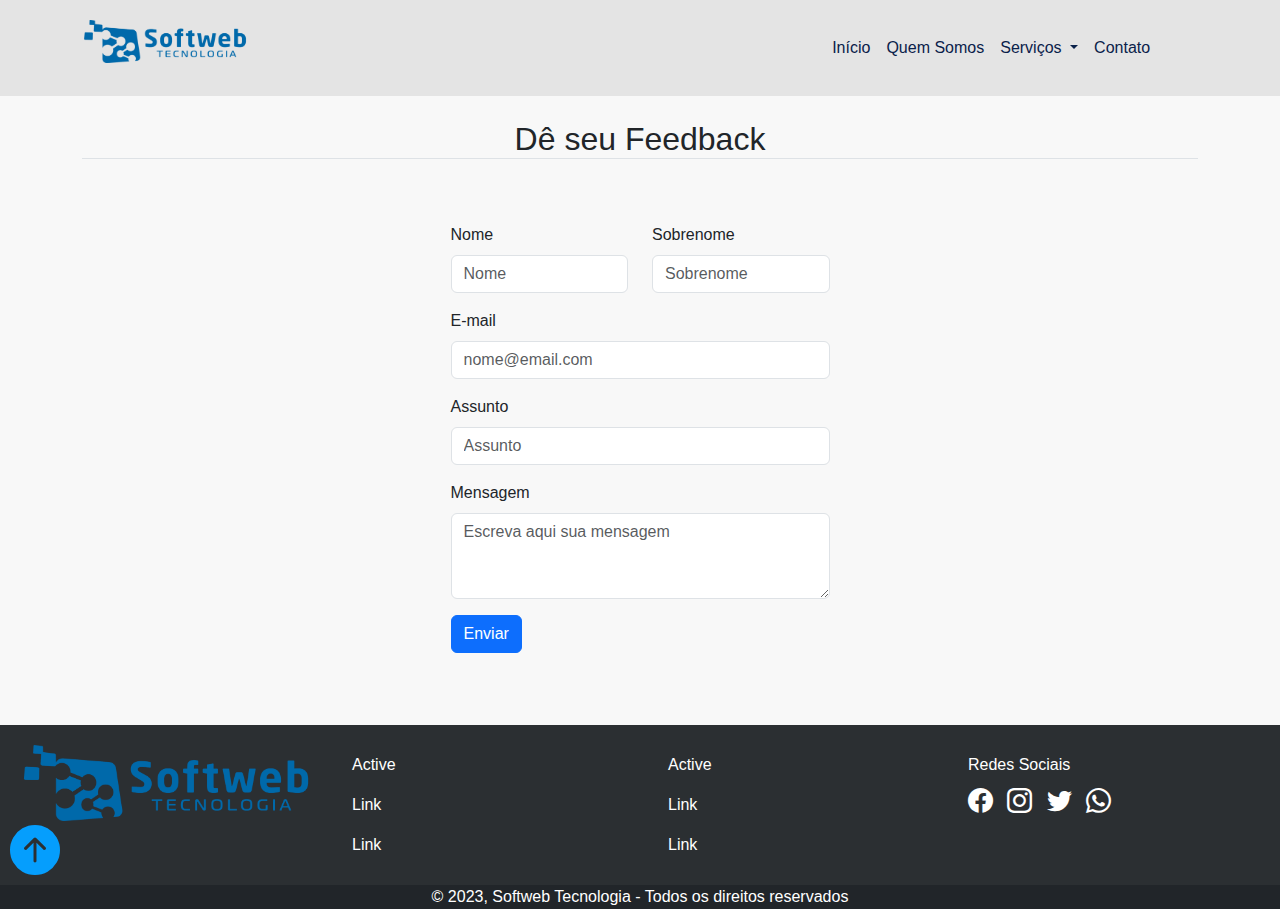
==== contato.html @ 9137ea4c "Atualização" ====
<!DOCTYPE html>
<html lang="pt-br">
<head>
    <meta charset="UTF-8">
    <meta http-equiv="X-UA-Compatible" content="IE=edge">
    <meta name="viewport" content="width=device-width, initial-scale=1.0">
    <title>Document</title>
    <link rel="stylesheet" href="bootstrap/css/bootstrap.min.css" />
    <link rel="stylesheet" href="https://cdn.jsdelivr.net/npm/bootstrap-icons@1.10.4/font/bootstrap-icons.css" />
    <link rel="stylesheet" href="css/style.css" />
</head>
<body>
    <div class="page"  id="inicio">
      <div class="up">
        <a href="#inicio">
          <i class="bi-arrow-up-circle-fill" title="Ir até o início da pagina"></i>
        </a>
      </div>
        <header>
            <div class="container">
                <div class="row">
                    <div class="col-12 col-md-2">
                        <img src="images/logo.png" class="img-fluid">
                    </div>
                    <div class="col-12 col-md-10">
                        <nav class="navbar navbar-expand-lg offset-7">
                            <div class="container-fluid float-end">
                              <button class="navbar-toggler" type="button" data-bs-toggle="collapse" data-bs-target="#navbarSupportedContent" aria-controls="navbarSupportedContent" aria-expanded="false" aria-label="Toggle navigation">
                                <span class="navbar-toggler-icon"></span>
                              </button>
                              <div class="collapse navbar-collapse" id="navbarSupportedContent">
                                <ul class="navbar-nav me-auto mb-2 mb-lg-0">
                                  <li class="nav-item">
                                    <a class="nav-link" aria-current="page" href="index.html">Início</a>
                                  </li>
                                  <li class="nav-item">
                                    <a class="nav-link" href="quem-somos.html">Quem Somos</a>
                                  </li>
                                  <li class="nav-item dropdown">
                                    <a class="nav-link dropdown-toggle" href="#" role="button" data-bs-toggle="dropdown" aria-expanded="false">
                                      Serviços
                                    </a>
                                    <ul class="dropdown-menu">
                                      <li><a class="dropdown-item" href="#venda-produtos">Venda de Produtos</a></li>
                                      <li><a class="dropdown-item" href="#reparos">Reparos e Manutenção</a></li>
                                      <li><a class="dropdown-item" href="#suporte">Suporte Técnico</a></li>
                                    </ul>
                                  </li>
                                  <li class="nav-item">
                                    <a class="nav-link" href="contato.html">Contato</a>
                                  </li>
                                </ul>
                              </div>
                            </div>
                        </nav>
                    </div>
                </div>
            </div>
        </header>

        <main>
            <div class="container mb-4 mt-4">
                <div class="mb-3">
                    <h2 class="border-bottom text-center">Dê seu Feedback</h2>
                </div>

                <div class="row justify-content-center">
                    <div class="col-md-5 git rounded p-5 ">
                        <div class="row">
                            <div class="col mb-3">
                                <label for="nome" class="form-label">Nome</label>
                                <input id="nome" type="text" class="form-control" placeholder="Nome">
                            </div>
                            <div class="col mb-3">
                                <label for="sobrenome" class="form-label">Sobrenome</label>
                                <input id="sobrenome" type="text" class="form-control" placeholder="Sobrenome">
                            </div>
                        </div>
                        <div class="mb-3">
                            <label for="email" class="form-label">E-mail</label>
                            <input id="email" type="email" class="form-control" placeholder="nome@email.com">
                        </div>
                        <div class="mb-3">
                            <label for="assunto" class="form-label">Assunto</label>
                            <input id="assunto" type="text" class="form-control" placeholder="Assunto">
                        </div>
                        <div class="mb-3">
                            <label for="mensagem" class="form-label">Mensagem</label>
                            <textarea name="mensagem" id="mensagem" class="form-control" placeholder="Escreva aqui sua mensagem" rows="3"></textarea>
                        </div>
                        <!-- Button trigger modal -->
                        <button type="button" class="btn btn-primary" data-bs-toggle="modal" data-bs-target="#exampleModal">
                            Enviar
                        </button>
                        
                        <!-- Modal -->
                        <div class="modal fade" id="exampleModal" tabindex="-1" aria-labelledby="exampleModalLabel" aria-hidden="true">
                            <div class="modal-dialog">
                            <div class="modal-content">
                                <div class="modal-header">
                                <h1 class="modal-title fs-5" id="exampleModalLabel">Enviado!</h1>
                                <button type="button" class="btn-close" data-bs-dismiss="modal" aria-label="Close"></button>
                                </div>
                                <div class="modal-body">
                                Avaliaremos seu Feedback!
                                </div>
                                <div class="modal-footer">
                                <button type="button" class="btn btn-primary" data-bs-dismiss="modal">Sair</button>
                                </div>
                            </div>
                            </div>
                        </div>
                    </div>
                </div>
            </div>
        </main>

        <footer>
          <div class="container">
              </div>
            <div class="row">
              <div class="col-12 col-md-3">
                <img src="images/logo.png" class="img-fluid">
              </div>
              <div class="col-12 col-md-3">
                <ul class="nav flex-column">
                  <li class="nav-item">
                    <a class="nav-link active" aria-current="page" href="">Active</a>
                  </li>
                  <li class="nav-item">
                    <a class="nav-link" href="#">Link</a>
                  </li>
                  <li class="nav-item">
                    <a class="nav-link" href="#">Link</a>
                  </li>
                </ul>
              </div>
              <div class="col-12 col-md-3">
                <ul class="nav flex-column">
                  <li class="nav-item">
                    <a class="nav-link active" aria-current="page" href="#">Active</a>
                  </li>
                  <li class="nav-item">
                    <a class="nav-link" href="#">Link</a>
                  </li>
                  <li class="nav-item">
                    <a class="nav-link" href="#">Link</a>
                  </li>
                </ul>
              </div>
              <div class="col-12 col-md-3 icons">
                <h6>Redes Sociais</h6>
                <a href="http://Facebook.com.br" target="_blank">
                  <i class="bi bi-facebook face"></i>
                </a>
                <a href="http://Instagram.com.br" target="_blank">
                  <i class="bi bi-instagram insta"></i>
                </a>
                <a href="http://Twitter.com" target="_blank">
                  <i class="bi bi-twitter twitter"></i>
                </a>
                <a href="https://wa.me/55859999999" target="_blank">
                  <i class="bi bi-whatsapp whatsapp"></i>
                </a>
              </div>
            </div>
            <div class="row">
            </div>
          </div>
        </footer>
        <div class="col-12">
          <div class="card-footer text-center bg-dark text-bg-primary">
            &copy; 2023, Softweb Tecnologia - Todos os direitos reservados
          </div>
        </div>
    </div>
    
    <script src="bootstrap/js/bootstrap.bundle.min.js"></script>
    
</body>
</html>
---- css/style.css ----
* {
    font-family: Arial, Helvetica, sans-serif;
}

body {
    background-image: url(https://img.freepik.com/vetores-premium/abstrato-digital-com-textura-de-placa-de-circuito-de-tecnologia-ilustracao-de-placa-mae-eletronica-conceito-de-comunicacao-e-engenharia-ilustracao-vetorial_41981-1858.jpg?w=2000);
    background-size: cover;
    background-repeat: no-repeat;
    background-attachment: fixed;
}

.page {
    background-color: #f7f7f7d9;
}

.page .up i {
    position: fixed;
    bottom: 10px;
    left: 10px;
    font-size: 50px;
    color: #059efd
}

.page .up i:hover {
    color: #0586d7;
}

header {
    background-color: #d7d7d797;
    padding: 20px;
}

header .nav-item a {
    color: #0A214A;
}

header .nav-item a:hover {
    color: #0069AA;
}

.slideshow {
    background-color: #f7f7f79e;
    padding-top: 10px;
    padding-bottom: 10px;
}

main .cards {
    padding-top: 10px;
    padding-bottom: 10px;
}

main .contato {
    padding-top: 10px;
    padding-bottom: 10px;
    margin-top: 20px;
}

main .contato p {
    font-size: 20px;
    word-spacing: 5px;
}

main .contato .img-fluid {
    width: 50em;
}

main .historia {
    padding-top: 10px;
    padding-bottom: 10px;
    font-size: 20px;
    word-spacing: 5px;
}

footer {
    background-color: #2b2f32;
    padding: 20px;
    color: white;
}

footer li a.nav-link {
    color: white;
}

footer li a.nav-link:hover {
    color: #CCC;
}

footer a {
    text-decoration: none;
    color: white;
}

footer a:hover {
    color: #CCC;
}

footer .icons {
    position: relative;
    top: 10px;
}

footer .icons i {
    font-size: 25px;
}

footer .icons a {
    margin-right: 10px;
}

footer .icons a .face:hover {
    color: #1877F2;
}

footer .icons a .insta:hover {
    color: rgb(158, 100, 24);
}

footer .icons a .twitter:hover {
    color: #1D9BF0;
}
footer .icons a .whatsapp:hover {
    color: #45C556;
}
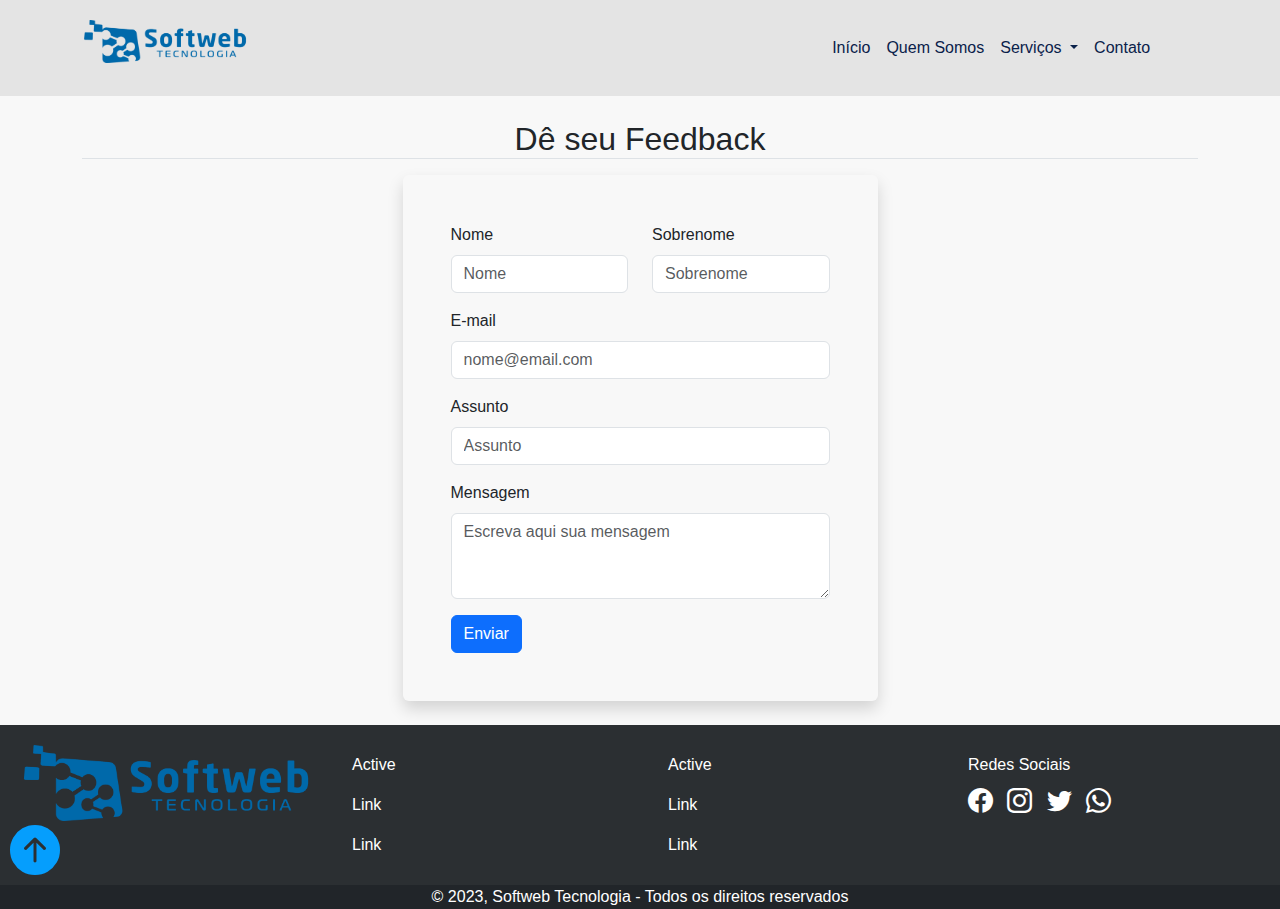
==== commit 1245d959: "Atualização v2" ====
--- a/contato.html
+++ b/contato.html
@@ -65,7 +65,7 @@
                 </div>
 
                 <div class="row justify-content-center">
-                    <div class="col-md-5 git rounded p-5 ">
+                    <div class="col-md-5 shadow rounded p-5 ">
                         <div class="row">
                             <div class="col mb-3">
                                 <label for="nome" class="form-label">Nome</label>
